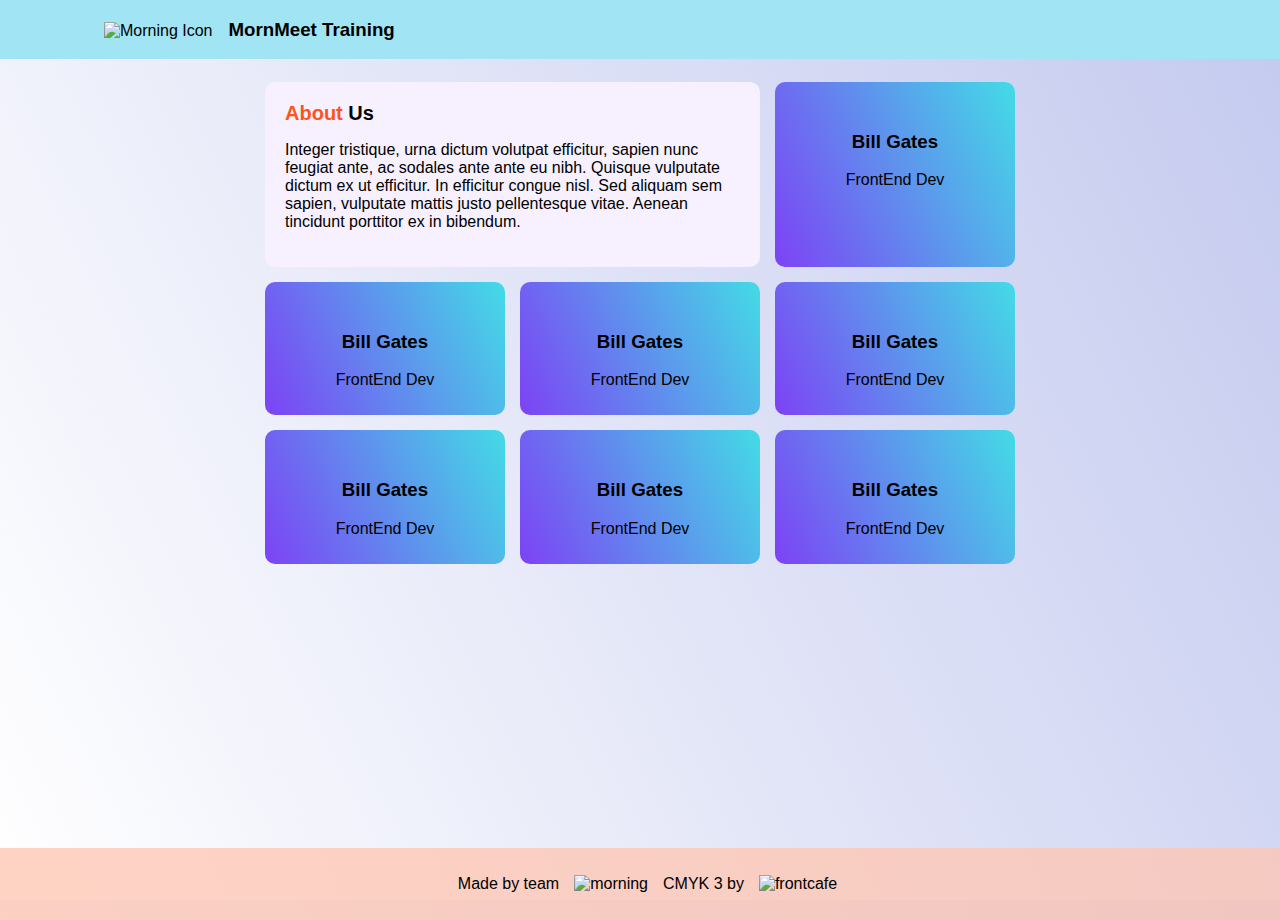
==== about.html @ 5a31a286 "modifying styles" ====
<!DOCTYPE html>
<html lang="en">
  <head>
    <meta charset="UTF-8" />
    <meta http-equiv="X-UA-Compatible" content="IE=edge" />
    <meta name="viewport" content="width=device-width, initial-scale=1.0" />
    <title>Document</title>
    <script
      src="https://kit.fontawesome.com/03cb453b70.js"
      crossorigin="anonymous"
    ></script>
    <link rel="stylesheet" href="./styles/normalize.css" />
    <link rel="stylesheet" href="./styles/global.css" />
    <link rel="stylesheet" href="./styles/about.css" />
  </head>

  <body>
    <header class="header">
      <nav class="nav">
        <div class="nav__title">
          <img src="./img/morning-icon.png" alt="Morning Icon" />
          <h3><a href="index.html">MornMeet Training</a></h3>
        </div>

        <div class="nav__hamburguer">
          <button class="hamburguer">
            <span class="hamburuger__topLine"></span>
            <span class="hamburuger__middleLine"></span>
            <span class="hamburguer__bottomLine"></span>
          </button>
        </div>
      </nav>
    </header>

    <main class="container">
      <div class="grid">
        <section class="AboutUs">
          <h1><span>About</span> Us</h1>
          <p>
            Integer tristique, urna dictum volutpat efficitur, sapien nunc feugiat
            ante, ac sodales ante ante eu nibh. Quisque vulputate dictum ex ut
            efficitur. In efficitur congue nisl. Sed aliquam sem sapien, vulputate
            mattis justo pellentesque vitae. Aenean tincidunt porttitor ex in
            bibendum.
          </p>
        </section>
  
        <div class="cards">
          <div class="cards__content">
            <h3>Bill Gates</h3>
            <p>FrontEnd Dev</p>
          </div>
  
          <div class="cards__icons">
            <a href="#"><i class="fab fa-github-square"></i></a>
            <a href="#"><i class="fab fa-twitter-square"></i></a>
            <a href="#"><i class="fab fa-linkedin"></i></a>
          </div>
        </div>
  
        <div class="cards">
          <div class="cards__content">
            <h3>Bill Gates</h3>
            <p>FrontEnd Dev</p>
          </div>
  
          <div class="cards__icons">
            <a href="#"><i class="fab fa-github-square"></i></a>
            <a href="#"><i class="fab fa-twitter-square"></i></a>
            <a href="#"><i class="fab fa-linkedin"></i></a>
          </div>
        </div>
  
        <div class="cards">
          <div class="cards__content">
            <h3>Bill Gates</h3>
            <p>FrontEnd Dev</p>
          </div>
  
          <div class="cards__icons">
            <a href="#"><i class="fab fa-github-square"></i></a>
            <a href="#"><i class="fab fa-twitter-square"></i></a>
            <a href="#"><i class="fab fa-linkedin"></i></a>
          </div>
        </div>
  
        <div class="cards">
          <div class="cards__content">
            <h3>Bill Gates</h3>
            <p>FrontEnd Dev</p>
          </div>
  
          <div class="cards__icons">
            <a href="#"><i class="fab fa-github-square"></i></a>
            <a href="#"><i class="fab fa-twitter-square"></i></a>
            <a href="#"><i class="fab fa-linkedin"></i></a>
          </div>
        </div>
  
        <div class="cards">
          <div class="cards__content">
            <h3>Bill Gates</h3>
            <p>FrontEnd Dev</p>
          </div>
  
          <div class="cards__icons">
            <a href="#"><i class="fab fa-github-square"></i></a>
            <a href="#"><i class="fab fa-twitter-square"></i></a>
            <a href="#"><i class="fab fa-linkedin"></i></a>
          </div>
        </div>
  
        <div class="cards">
          <div class="cards__content">
            <h3>Bill Gates</h3>
            <p>FrontEnd Dev</p>
          </div>
  
          <div class="cards__icons">
            <a href="#"><i class="fab fa-github-square"></i></a>
            <a href="#"><i class="fab fa-twitter-square"></i></a>
            <a href="#"><i class="fab fa-linkedin"></i></a>
          </div>
        </div>
  
        <div class="cards">
          <div class="cards__content">
            <h3>Bill Gates</h3>
            <p>FrontEnd Dev</p>
          </div>
  
          <div class="cards__icons">
            <a href="#"><i class="fab fa-github-square"></i></a>
            <a href="#"><i class="fab fa-twitter-square"></i></a>
            <a href="#"><i class="fab fa-linkedin"></i></a>
          </div>
        </div>
      </div>
      
    </main>

    <footer class="footer footer__items">
      <span class="footer__text">Made by team</span>
      <a href=""
        ><img
          src="./img/morning-icon.png"
          alt="morning"
          srcset=""
          class="footer__image"
      /></a>
      <span class="footer__text">CMYK 3 by</span>
      <a href="https://frontend.cafe/" target="_blank"
        ><img
          src="./img/frontendcafe-icon.png"
          alt="frontcafe"
          srcset=""
          class="footer__image"
      /></a>
    </footer>
  </body>
</html>
---- styles/global.css ----
html {
  font-size: 62.5%;
}

body {
  font-size: 16px;
  margin: 0;
  height: 100vh;
  font-family: Verdana, Geneva, Tahoma, sans-serif;
}

main {
  min-height: calc(100vh - 16%);
}

h1, h2 {
  font-size: 2rem;
}

.header {
  height: 8%;
}
.header a {
  text-decoration: none;
  color: inherit;
}

.nav {
  background-color: #a1e5f4;
  display: flex;
  flex-direction: row;
  align-items: center;
  justify-content: space-between;
}
.nav__title {
  display: flex;
  align-items: baseline;
}
.nav__about-us {
  display: none;
}
.nav__title img {
  margin: 0 0.5em;
}

.hamburguer {
  background: transparent;
  cursor: pointer;
  border: 0;
  padding: 0;
  width: 60px;
  height: 60px;
}
.hamburguer span {
  border-radius: 5px;
  background: #fff;
  display: block;
  width: 60%;
  margin: 5px auto;
  height: 2px;
}

@media screen and (min-width: 48rem) {
  .nav {
    padding: 0 6em;
  }
  .nav__about-us {
    display: block;
  }
  .nav__hamburguer {
    display: none;
  }
  .nav__title img {
    margin-right: 1em;
  }
}
.footer a {
  text-decoration: none;
  color: inherit;
}
.footer__items {
  background-color: rgba(255, 196, 176, 0.753);
  display: flex;
  flex-direction: row;
  justify-content: center;
  align-items: center;
  height: 8%;
}
.footer__text {
  padding: 0 15px;
}

/*# sourceMappingURL=global.css.map */
---- styles/about.css ----
body {
  background: linear-gradient(243.03deg, #C4CAEF 0.41%, rgba(237, 192, 191, 0) 100%);
}

h1 {
  margin: 0 0;
}

.container {
  max-width: 95%;
  margin: 0 auto;
  padding: 1rem;
}

@media (min-width: 768px) {
  .container {
    max-width: 75rem;
  }
}
.grid {
  display: grid;
  gap: 1.5rem;
}

.AboutUs {
  background-color: #F6F0FF;
  border-radius: 1rem;
  padding: 2rem;
}
.AboutUs span {
  color: #FC541D;
}

@media (min-width: 768px) {
  .AboutUs {
    grid-column: 1/3;
  }

  .grid {
    grid-template-columns: repeat(3, 1fr);
  }
}
.cards {
  background: linear-gradient(64.7deg, #7D42F5 0%, #43DBE6 100%);
  border-radius: 1rem;
  display: flex;
  flex-direction: column;
  align-items: center;
  justify-content: space-between;
}
.cards__content {
  text-align: center;
  margin-top: 3rem;
}
.cards__content p {
  margin-top: 1rem;
}
.cards__icons {
  margin-bottom: 1rem;
  font-size: 2.5rem;
}
.cards__icons a {
  color: inherit;
}

/*# sourceMappingURL=about.css.map */
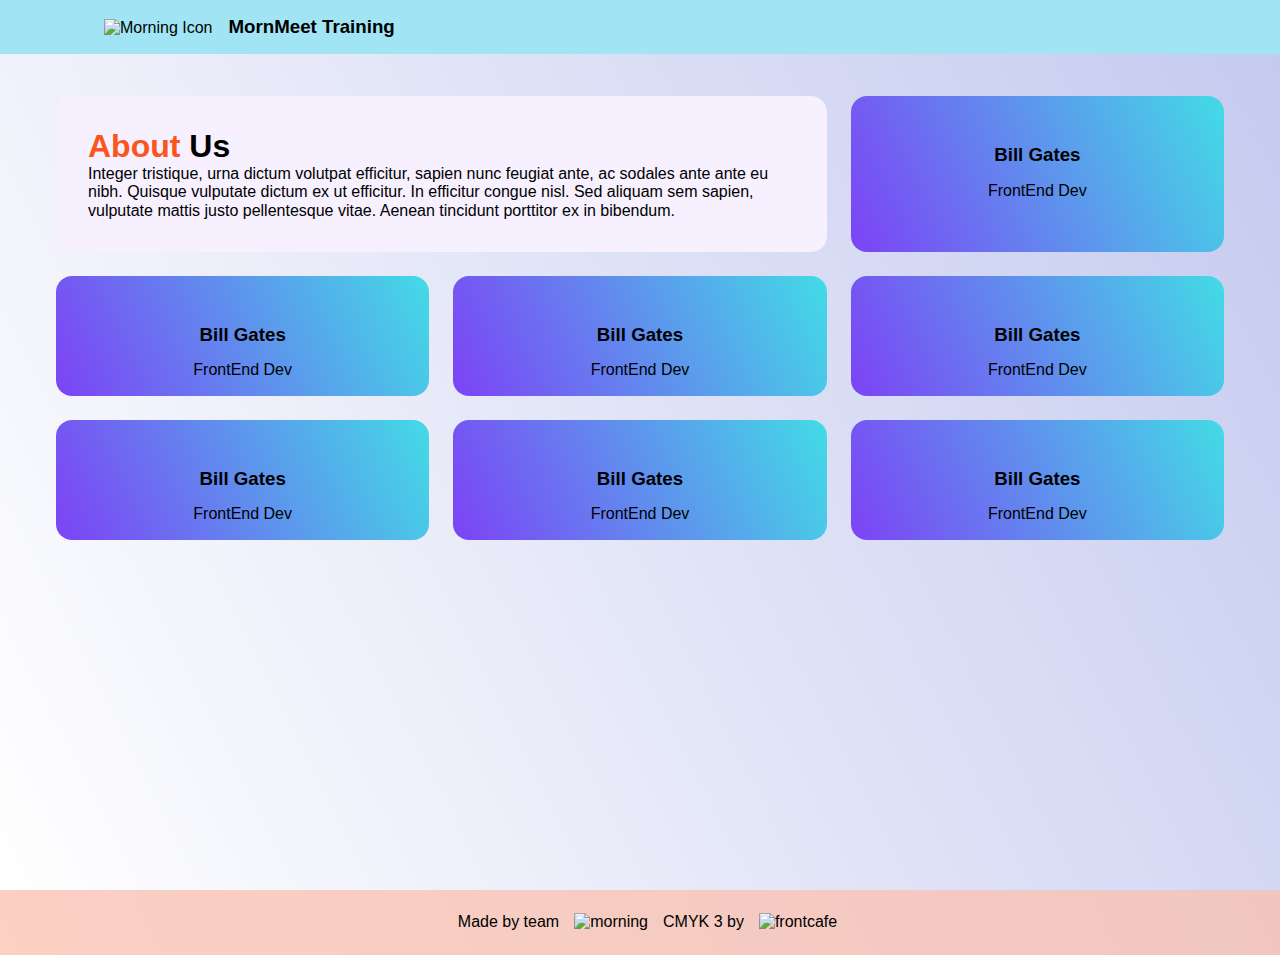
==== commit 51ab6f1f: "Firs commit branch about us minor changes on navbar position fixed" ====
--- a/about.html
+++ b/about.html
@@ -139,23 +139,23 @@
       
     </main>
 
-    <footer class="footer footer__items">
-      <span class="footer__text">Made by team</span>
-      <a href=""
-        ><img
-          src="./img/morning-icon.png"
-          alt="morning"
-          srcset=""
-          class="footer__image"
-      /></a>
-      <span class="footer__text">CMYK 3 by</span>
-      <a href="https://frontend.cafe/" target="_blank"
-        ><img
-          src="./img/frontendcafe-icon.png"
-          alt="frontcafe"
-          srcset=""
-          class="footer__image"
-      /></a>
-    </footer>
+        <footer class="footer footer__items">
+          <span class="footer__text">Made by team</span>
+          <a href=""
+            ><img
+              src="./img/morning-icon.png"
+              alt="morning"
+              srcset=""
+              class="footer__image"
+          /></a>
+          <span class="footer__text">CMYK 3 by</span>
+          <a href="https://frontend.cafe/" target="_blank"
+            ><img
+              src="./img/frontendcafe-icon.png"
+              alt="frontcafe"
+              srcset=""
+              class="footer__image"
+          /></a>
+      </footer
   </body>
 </html>
--- a/styles/global.css
+++ b/styles/global.css
@@ -1,24 +1,19 @@
-html {
-  font-size: 62.5%;
+* {
+  margin: 0;
+  padding: 0;
+  box-sizing: border-box;
 }
 
 body {
-  font-size: 16px;
-  margin: 0;
-  height: 100vh;
+  height: 90vh;
   font-family: Verdana, Geneva, Tahoma, sans-serif;
 }
 
-main {
-  min-height: calc(100vh - 16%);
-}
-
-h1, h2 {
-  font-size: 2rem;
-}
-
 .header {
+  width: 100%;
   height: 8%;
+  position: fixed;
+  top: 0;
 }
 .header a {
   text-decoration: none;
@@ -36,7 +31,7 @@
   display: flex;
   align-items: baseline;
 }
-.nav__about-us {
+.nav__aboutUs {
   display: none;
 }
 .nav__title img {
@@ -60,20 +55,10 @@
   height: 2px;
 }
 
-@media screen and (min-width: 48rem) {
-  .nav {
-    padding: 0 6em;
-  }
-  .nav__about-us {
-    display: block;
-  }
-  .nav__hamburguer {
-    display: none;
-  }
-  .nav__title img {
-    margin-right: 1em;
-  }
+main {
+  min-height: 100%;
 }
+
 .footer a {
   text-decoration: none;
   color: inherit;
@@ -90,4 +75,19 @@
   padding: 0 15px;
 }
 
+@media screen and (min-width: 48rem) {
+  .nav {
+    padding: 1em 6em;
+  }
+  .nav__aboutUs {
+    display: block;
+  }
+  .nav__hamburguer {
+    display: none;
+  }
+  .nav__title img {
+    margin-right: 1em;
+  }
+}
+
 /*# sourceMappingURL=global.css.map */
--- a/styles/about.css
+++ b/styles/about.css
@@ -9,6 +9,7 @@
 .container {
   max-width: 95%;
   margin: 0 auto;
+  margin-top: 5rem;
   padding: 1rem;
 }
 
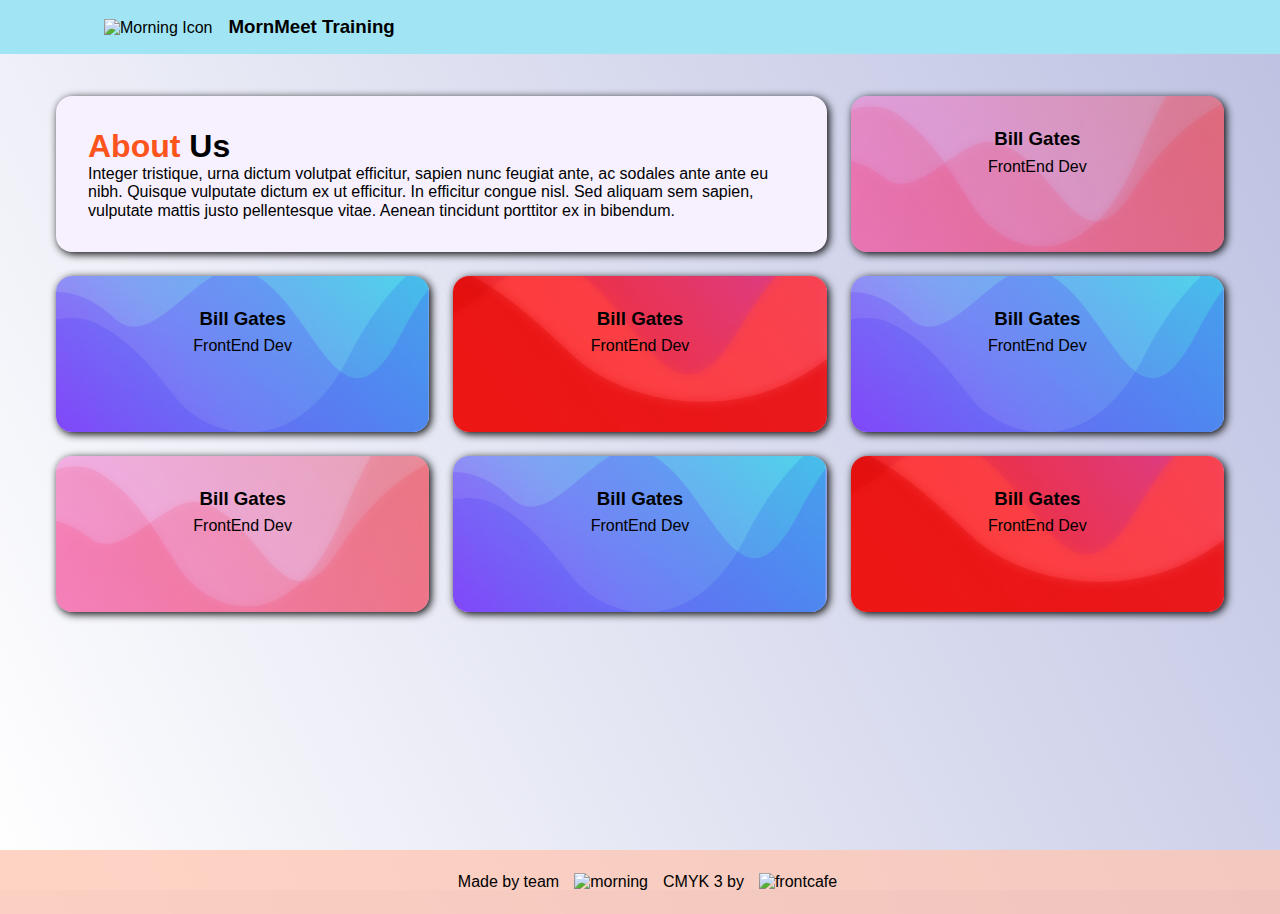
==== commit 94c6217d: ""Changes in BG cards - animation & transitions on icons & shadow boxes - the mian container was redu" ====
--- a/about.html
+++ b/about.html
@@ -45,7 +45,7 @@
           </p>
         </section>
   
-        <div class="cards">
+        <div class="cards" style="background-image: url(../img/card-about-pink-glass.png); background-position: center;">
           <div class="cards__content">
             <h3>Bill Gates</h3>
             <p>FrontEnd Dev</p>
@@ -58,7 +58,7 @@
           </div>
         </div>
   
-        <div class="cards">
+        <div class="cards" style="background-image: url(../img/card-about-blue-glass.png); background-position: center;">
           <div class="cards__content">
             <h3>Bill Gates</h3>
             <p>FrontEnd Dev</p>
@@ -71,7 +71,7 @@
           </div>
         </div>
   
-        <div class="cards">
+        <div class="cards" style="background-image: url(../img/card-about-red-glass.png); background-position: center;">
           <div class="cards__content">
             <h3>Bill Gates</h3>
             <p>FrontEnd Dev</p>
@@ -84,7 +84,7 @@
           </div>
         </div>
   
-        <div class="cards">
+        <div class="cards" style="background-image: url(../img/card-about-blue-glass.png); background-position: center;">
           <div class="cards__content">
             <h3>Bill Gates</h3>
             <p>FrontEnd Dev</p>
@@ -97,7 +97,7 @@
           </div>
         </div>
   
-        <div class="cards">
+        <div class="cards" style="background-image: url(../img/card-about-pink-glass.png); background-position: center;">
           <div class="cards__content">
             <h3>Bill Gates</h3>
             <p>FrontEnd Dev</p>
@@ -109,8 +109,8 @@
             <a href="#"><i class="fab fa-linkedin"></i></a>
           </div>
         </div>
-  
-        <div class="cards">
+
+        <div class="cards" style="background-image: url(../img/card-about-blue-glass.png); background-position: center;">
           <div class="cards__content">
             <h3>Bill Gates</h3>
             <p>FrontEnd Dev</p>
@@ -122,20 +122,21 @@
             <a href="#"><i class="fab fa-linkedin"></i></a>
           </div>
         </div>
-  
-        <div class="cards">
+
+        <div class="cards" style="background-image: url(../img/card-about-red-glass.png); background-position: center;">
           <div class="cards__content">
             <h3>Bill Gates</h3>
             <p>FrontEnd Dev</p>
           </div>
   
           <div class="cards__icons">
-            <a href="#"><i class="fab fa-github-square"></i></a>
-            <a href="#"><i class="fab fa-twitter-square"></i></a>
-            <a href="#"><i class="fab fa-linkedin"></i></a>
+            <a href="https://www.github.com/cardosoe" target="_blank"><i class="fab fa-github-square"></i></a>
+            <a href="https://twitter.com/eze_cardoso" target="_blank"><i class="fab fa-twitter-square"></i></a>
+            <a href="https://www.linkedin.com/in/ezequielcardoso" target="_blank"><i class="fab fa-linkedin"></i></a>
           </div>
         </div>
       </div>
+      
       
     </main>
 
--- a/styles/about.css
+++ b/styles/about.css
@@ -1,5 +1,5 @@
 body {
-  background: linear-gradient(243.03deg, #C4CAEF 0.41%, rgba(237, 192, 191, 0) 100%);
+  background: linear-gradient(243.03deg, #bdc2e2 0.41%, rgba(237, 192, 191, 0) 100%);
 }
 
 h1 {
@@ -27,6 +27,7 @@
   background-color: #F6F0FF;
   border-radius: 1rem;
   padding: 2rem;
+  box-shadow: 2px 2px 8px;
 }
 .AboutUs span {
   color: #FC541D;
@@ -39,26 +40,39 @@
 
   .grid {
     grid-template-columns: repeat(3, 1fr);
+    grid-template-rows: repeat(3, 1fr);
   }
 }
+main {
+  min-height: 95%;
+}
+
 .cards {
-  background: linear-gradient(64.7deg, #7D42F5 0%, #43DBE6 100%);
   border-radius: 1rem;
   display: flex;
   flex-direction: column;
   align-items: center;
   justify-content: space-between;
+  box-shadow: 2px 2px 8px;
 }
 .cards__content {
   text-align: center;
-  margin-top: 3rem;
+  margin-top: 2rem;
 }
 .cards__content p {
-  margin-top: 1rem;
+  margin-top: 0.5rem;
 }
 .cards__icons {
   margin-bottom: 1rem;
   font-size: 2.5rem;
+}
+.cards__icons :hover {
+  transform: scale(1.5);
+  -ms-transform: scale(0.8);
+  -webkit-transition: all 500ms ease-in-out;
+  -moz-transition: all 500ms ease-in-out;
+  -ms-transition: all 500ms ease-in-out;
+  -o-transition: all 500ms ease-in-out;
 }
 .cards__icons a {
   color: inherit;
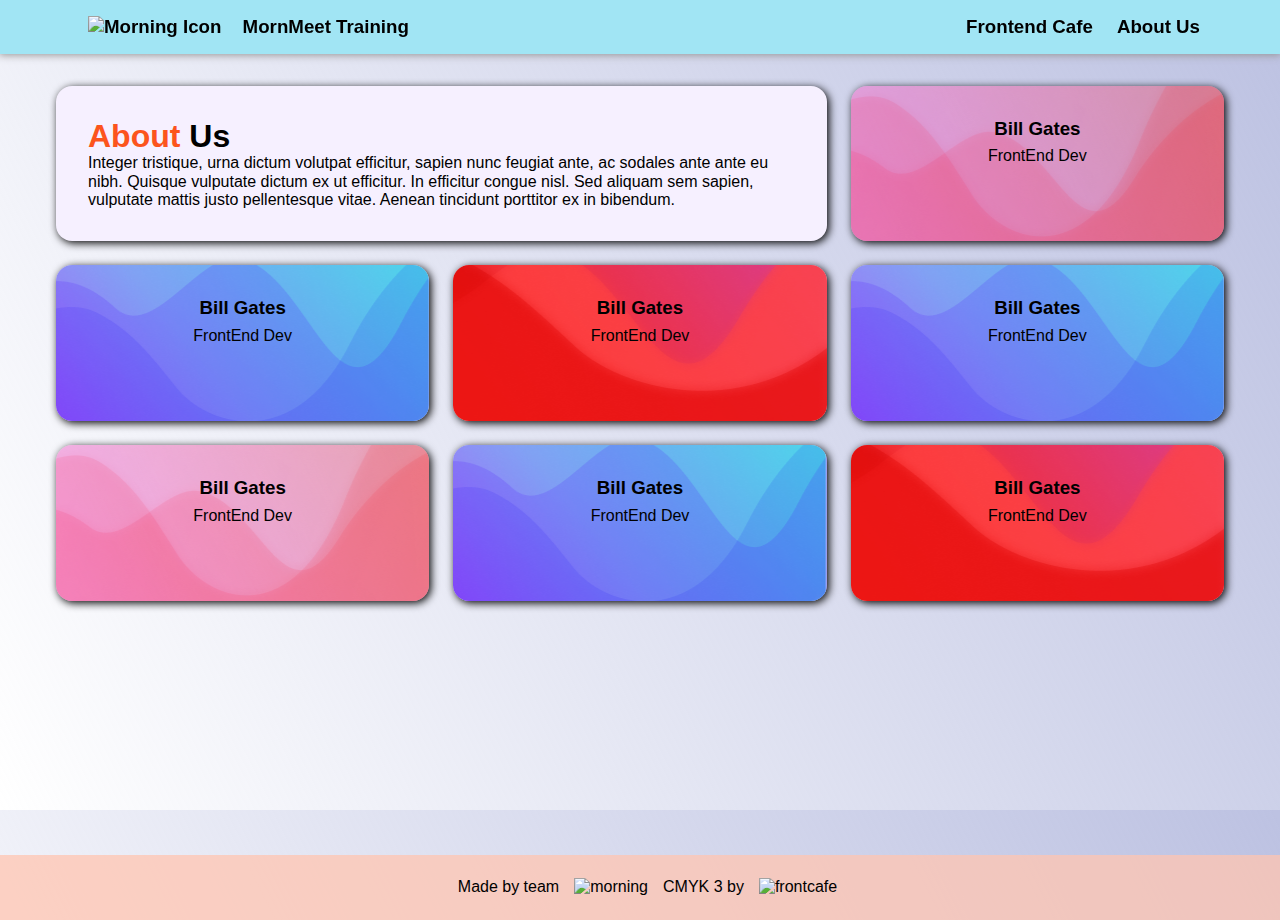
==== commit 114e526e: "fixed header, container margin changes" ====
--- a/about.html
+++ b/about.html
@@ -1,162 +1,150 @@
 <!DOCTYPE html>
 <html lang="en">
-  <head>
-    <meta charset="UTF-8" />
-    <meta http-equiv="X-UA-Compatible" content="IE=edge" />
-    <meta name="viewport" content="width=device-width, initial-scale=1.0" />
-    <title>Document</title>
-    <script
-      src="https://kit.fontawesome.com/03cb453b70.js"
-      crossorigin="anonymous"
-    ></script>
-    <link rel="stylesheet" href="./styles/normalize.css" />
-    <link rel="stylesheet" href="./styles/global.css" />
-    <link rel="stylesheet" href="./styles/about.css" />
-  </head>
 
-  <body>
-    <header class="header">
-      <nav class="nav">
-        <div class="nav__title">
-          <img src="./img/morning-icon.png" alt="Morning Icon" />
-          <h3><a href="index.html">MornMeet Training</a></h3>
+<head>
+  <meta charset="UTF-8" />
+  <meta http-equiv="X-UA-Compatible" content="IE=edge" />
+  <meta name="viewport" content="width=device-width, initial-scale=1.0" />
+  <title>Document</title>
+  <script src="https://kit.fontawesome.com/03cb453b70.js" crossorigin="anonymous"></script>
+  <link rel="stylesheet" href="./styles/normalize.css" />
+  <link rel="stylesheet" href="./styles/global.css" />
+  <link rel="stylesheet" href="./styles/about.css" />
+</head>
+
+<body>
+  <header class="header">
+    <nav class="nav">
+      <div class="nav__title">
+        <h3 class="nav__title--effect">
+          <a href="index.html"><img src="./img/morning-icon.png" alt="Morning Icon" /> MornMeet
+            Training</a>
+        </h3>
+
+        <div class="nav__mobileMenu">
+          <img src="./img/barras.svg" alt="icon menu responsive" />
+        </div>
+      </div>
+
+      <div class="nav__link">
+        <h3><a href="https://frontend.cafe/">Frontend Cafe</a></h3>
+        <h3><a href="about.html">About Us</a></h3>
+      </div>
+    </nav>
+  </header>
+
+  <main class="container">
+    <div class="grid">
+      <section class="AboutUs">
+        <h1><span>About</span> Us</h1>
+        <p>
+          Integer tristique, urna dictum volutpat efficitur, sapien nunc feugiat
+          ante, ac sodales ante ante eu nibh. Quisque vulputate dictum ex ut
+          efficitur. In efficitur congue nisl. Sed aliquam sem sapien, vulputate
+          mattis justo pellentesque vitae. Aenean tincidunt porttitor ex in
+          bibendum.
+        </p>
+      </section>
+
+      <div class="cards" style="background-image: url(../img/card-about-pink-glass.png); background-position: center;">
+        <div class="cards__content">
+          <h3>Bill Gates</h3>
+          <p>FrontEnd Dev</p>
         </div>
 
-        <div class="nav__hamburguer">
-          <button class="hamburguer">
-            <span class="hamburuger__topLine"></span>
-            <span class="hamburuger__middleLine"></span>
-            <span class="hamburguer__bottomLine"></span>
-          </button>
+        <div class="cards__icons">
+          <a href="#"><i class="fab fa-github-square"></i></a>
+          <a href="#"><i class="fab fa-twitter-square"></i></a>
+          <a href="#"><i class="fab fa-linkedin"></i></a>
         </div>
-      </nav>
-    </header>
+      </div>
 
-    <main class="container">
-      <div class="grid">
-        <section class="AboutUs">
-          <h1><span>About</span> Us</h1>
-          <p>
-            Integer tristique, urna dictum volutpat efficitur, sapien nunc feugiat
-            ante, ac sodales ante ante eu nibh. Quisque vulputate dictum ex ut
-            efficitur. In efficitur congue nisl. Sed aliquam sem sapien, vulputate
-            mattis justo pellentesque vitae. Aenean tincidunt porttitor ex in
-            bibendum.
-          </p>
-        </section>
-  
-        <div class="cards" style="background-image: url(../img/card-about-pink-glass.png); background-position: center;">
-          <div class="cards__content">
-            <h3>Bill Gates</h3>
-            <p>FrontEnd Dev</p>
-          </div>
-  
-          <div class="cards__icons">
-            <a href="#"><i class="fab fa-github-square"></i></a>
-            <a href="#"><i class="fab fa-twitter-square"></i></a>
-            <a href="#"><i class="fab fa-linkedin"></i></a>
-          </div>
-        </div>
-  
-        <div class="cards" style="background-image: url(../img/card-about-blue-glass.png); background-position: center;">
-          <div class="cards__content">
-            <h3>Bill Gates</h3>
-            <p>FrontEnd Dev</p>
-          </div>
-  
-          <div class="cards__icons">
-            <a href="#"><i class="fab fa-github-square"></i></a>
-            <a href="#"><i class="fab fa-twitter-square"></i></a>
-            <a href="#"><i class="fab fa-linkedin"></i></a>
-          </div>
-        </div>
-  
-        <div class="cards" style="background-image: url(../img/card-about-red-glass.png); background-position: center;">
-          <div class="cards__content">
-            <h3>Bill Gates</h3>
-            <p>FrontEnd Dev</p>
-          </div>
-  
-          <div class="cards__icons">
-            <a href="#"><i class="fab fa-github-square"></i></a>
-            <a href="#"><i class="fab fa-twitter-square"></i></a>
-            <a href="#"><i class="fab fa-linkedin"></i></a>
-          </div>
-        </div>
-  
-        <div class="cards" style="background-image: url(../img/card-about-blue-glass.png); background-position: center;">
-          <div class="cards__content">
-            <h3>Bill Gates</h3>
-            <p>FrontEnd Dev</p>
-          </div>
-  
-          <div class="cards__icons">
-            <a href="#"><i class="fab fa-github-square"></i></a>
-            <a href="#"><i class="fab fa-twitter-square"></i></a>
-            <a href="#"><i class="fab fa-linkedin"></i></a>
-          </div>
-        </div>
-  
-        <div class="cards" style="background-image: url(../img/card-about-pink-glass.png); background-position: center;">
-          <div class="cards__content">
-            <h3>Bill Gates</h3>
-            <p>FrontEnd Dev</p>
-          </div>
-  
-          <div class="cards__icons">
-            <a href="#"><i class="fab fa-github-square"></i></a>
-            <a href="#"><i class="fab fa-twitter-square"></i></a>
-            <a href="#"><i class="fab fa-linkedin"></i></a>
-          </div>
+      <div class="cards" style="background-image: url(../img/card-about-blue-glass.png); background-position: center;">
+        <div class="cards__content">
+          <h3>Bill Gates</h3>
+          <p>FrontEnd Dev</p>
         </div>
 
-        <div class="cards" style="background-image: url(../img/card-about-blue-glass.png); background-position: center;">
-          <div class="cards__content">
-            <h3>Bill Gates</h3>
-            <p>FrontEnd Dev</p>
-          </div>
-  
-          <div class="cards__icons">
-            <a href="#"><i class="fab fa-github-square"></i></a>
-            <a href="#"><i class="fab fa-twitter-square"></i></a>
-            <a href="#"><i class="fab fa-linkedin"></i></a>
-          </div>
+        <div class="cards__icons">
+          <a href="#"><i class="fab fa-github-square"></i></a>
+          <a href="#"><i class="fab fa-twitter-square"></i></a>
+          <a href="#"><i class="fab fa-linkedin"></i></a>
+        </div>
+      </div>
+
+      <div class="cards" style="background-image: url(../img/card-about-red-glass.png); background-position: center;">
+        <div class="cards__content">
+          <h3>Bill Gates</h3>
+          <p>FrontEnd Dev</p>
         </div>
 
-        <div class="cards" style="background-image: url(../img/card-about-red-glass.png); background-position: center;">
-          <div class="cards__content">
-            <h3>Bill Gates</h3>
-            <p>FrontEnd Dev</p>
-          </div>
-  
-          <div class="cards__icons">
-            <a href="https://www.github.com/cardosoe" target="_blank"><i class="fab fa-github-square"></i></a>
-            <a href="https://twitter.com/eze_cardoso" target="_blank"><i class="fab fa-twitter-square"></i></a>
-            <a href="https://www.linkedin.com/in/ezequielcardoso" target="_blank"><i class="fab fa-linkedin"></i></a>
-          </div>
+        <div class="cards__icons">
+          <a href="#"><i class="fab fa-github-square"></i></a>
+          <a href="#"><i class="fab fa-twitter-square"></i></a>
+          <a href="#"><i class="fab fa-linkedin"></i></a>
         </div>
       </div>
-      
-      
-    </main>
 
-        <footer class="footer footer__items">
-          <span class="footer__text">Made by team</span>
-          <a href=""
-            ><img
-              src="./img/morning-icon.png"
-              alt="morning"
-              srcset=""
-              class="footer__image"
-          /></a>
-          <span class="footer__text">CMYK 3 by</span>
-          <a href="https://frontend.cafe/" target="_blank"
-            ><img
-              src="./img/frontendcafe-icon.png"
-              alt="frontcafe"
-              srcset=""
-              class="footer__image"
-          /></a>
-      </footer
-  </body>
-</html>
+      <div class="cards" style="background-image: url(../img/card-about-blue-glass.png); background-position: center;">
+        <div class="cards__content">
+          <h3>Bill Gates</h3>
+          <p>FrontEnd Dev</p>
+        </div>
+
+        <div class="cards__icons">
+          <a href="#"><i class="fab fa-github-square"></i></a>
+          <a href="#"><i class="fab fa-twitter-square"></i></a>
+          <a href="#"><i class="fab fa-linkedin"></i></a>
+        </div>
+      </div>
+
+      <div class="cards" style="background-image: url(../img/card-about-pink-glass.png); background-position: center;">
+        <div class="cards__content">
+          <h3>Bill Gates</h3>
+          <p>FrontEnd Dev</p>
+        </div>
+
+        <div class="cards__icons">
+          <a href="#"><i class="fab fa-github-square"></i></a>
+          <a href="#"><i class="fab fa-twitter-square"></i></a>
+          <a href="#"><i class="fab fa-linkedin"></i></a>
+        </div>
+      </div>
+
+      <div class="cards" style="background-image: url(../img/card-about-blue-glass.png); background-position: center;">
+        <div class="cards__content">
+          <h3>Bill Gates</h3>
+          <p>FrontEnd Dev</p>
+        </div>
+
+        <div class="cards__icons">
+          <a href="#"><i class="fab fa-github-square"></i></a>
+          <a href="#"><i class="fab fa-twitter-square"></i></a>
+          <a href="#"><i class="fab fa-linkedin"></i></a>
+        </div>
+      </div>
+
+      <div class="cards" style="background-image: url(../img/card-about-red-glass.png); background-position: center;">
+        <div class="cards__content">
+          <h3>Bill Gates</h3>
+          <p>FrontEnd Dev</p>
+        </div>
+
+        <div class="cards__icons">
+          <a href="https://www.github.com/cardosoe" target="_blank"><i class="fab fa-github-square"></i></a>
+          <a href="https://twitter.com/eze_cardoso" target="_blank"><i class="fab fa-twitter-square"></i></a>
+          <a href="https://www.linkedin.com/in/ezequielcardoso" target="_blank"><i class="fab fa-linkedin"></i></a>
+        </div>
+      </div>
+    </div>
+
+
+  </main>
+
+  <footer class="footer footer__items">
+    <span class="footer__text">Made by team</span>
+    <a href=""><img src="./img/morning-icon.png" alt="morning" srcset="" class="footer__image" /></a>
+    <span class="footer__text">CMYK 3 by</span>
+    <a href="https://frontend.cafe/" target="_blank"><img src="./img/frontendcafe-icon.png" alt="frontcafe" srcset=""
+        class="footer__image" /></a>
+  </footer </body> </html>--- a/styles/global.css
+++ b/styles/global.css
@@ -10,9 +10,11 @@
 }
 
 .header {
+  background-color: #a1e5f4;
   width: 100%;
-  height: 8%;
-  position: fixed;
+  -webkit-box-shadow: 0px 0px 8px 1px #949494;
+  box-shadow: 0px 0px 8px 1px #949494;
+  position: sticky;
   top: 0;
 }
 .header a {
@@ -21,40 +23,97 @@
 }
 
 .nav {
-  background-color: #a1e5f4;
-  display: flex;
-  flex-direction: row;
-  align-items: center;
-  justify-content: space-between;
+  text-align: center;
+  padding: 0.5rem;
 }
 .nav__title {
   display: flex;
-  align-items: baseline;
+  justify-content: space-between;
+  align-items: center;
 }
-.nav__aboutUs {
+.nav__title--effect {
+  transition: all 0.5s;
+  animation: effect 2s linear;
+}
+.nav__title--effect:hover {
+  transform: scale(1.2, 1.2);
+}
+.nav__mobileMenu {
+  display: block;
+}
+.nav__mobileMenu img {
+  width: 2rem;
+}
+.nav__title img {
+  margin: 0 0.5rem;
+}
+.nav__link {
   display: none;
 }
-.nav__title img {
-  margin: 0 0.5em;
+.nav__link h3 a {
+  transition: all 0.5s;
+}
+.nav__link h3 a:hover {
+  display: block;
+  color: #fc541d;
+  transform: scale(1.2, 1.2);
 }
 
-.hamburguer {
-  background: transparent;
-  cursor: pointer;
-  border: 0;
-  padding: 0;
-  width: 60px;
-  height: 60px;
+@keyframes effect {
+  0% {
+    transform: translateX(-100%);
+  }
+  50% {
+    transform: translateX(15%);
+  }
 }
-.hamburguer span {
-  border-radius: 5px;
-  background: #fff;
+.show {
   display: block;
-  width: 60%;
-  margin: 5px auto;
-  height: 2px;
+}
+.show h3 {
+  padding: 0.5rem 0;
 }
 
+@media (min-width: 768px) {
+  .nav {
+    display: flex;
+    padding: 1rem 5rem;
+    justify-content: space-between;
+    align-items: center;
+  }
+  .nav__title img {
+    margin-right: 1rem;
+  }
+  .nav__mobileMenu {
+    display: none;
+  }
+  .nav__link {
+    display: flex;
+    column-gap: 1.5rem;
+  }
+
+  .show h3 {
+    padding: 0;
+  }
+
+  @keyframes effect {
+    0% {
+      transform: translateX(-75%);
+    }
+    25% {
+      transform: translateX(-25%);
+    }
+    50% {
+      transform: translateX(30%);
+    }
+    75% {
+      transform: translateX(15%);
+    }
+    100% {
+      transform: translateX(0%);
+    }
+  }
+}
 main {
   min-height: 100%;
 }
@@ -75,19 +134,4 @@
   padding: 0 15px;
 }
 
-@media screen and (min-width: 48rem) {
-  .nav {
-    padding: 1em 6em;
-  }
-  .nav__aboutUs {
-    display: block;
-  }
-  .nav__hamburguer {
-    display: none;
-  }
-  .nav__title img {
-    margin-right: 1em;
-  }
-}
-
 /*# sourceMappingURL=global.css.map */
--- a/styles/about.css
+++ b/styles/about.css
@@ -8,8 +8,7 @@
 
 .container {
   max-width: 95%;
-  margin: 0 auto;
-  margin-top: 5rem;
+  margin: 1rem auto;
   padding: 1rem;
 }
 
@@ -24,13 +23,13 @@
 }
 
 .AboutUs {
-  background-color: #F6F0FF;
+  background-color: #f6f0ff;
   border-radius: 1rem;
   padding: 2rem;
   box-shadow: 2px 2px 8px;
 }
 .AboutUs span {
-  color: #FC541D;
+  color: #fc541d;
 }
 
 @media (min-width: 768px) {
@@ -40,7 +39,7 @@
 
   .grid {
     grid-template-columns: repeat(3, 1fr);
-    grid-template-rows: repeat(3, 1fr);
+    grid-template-rows: repeat(3, 1.5fr);
   }
 }
 main {
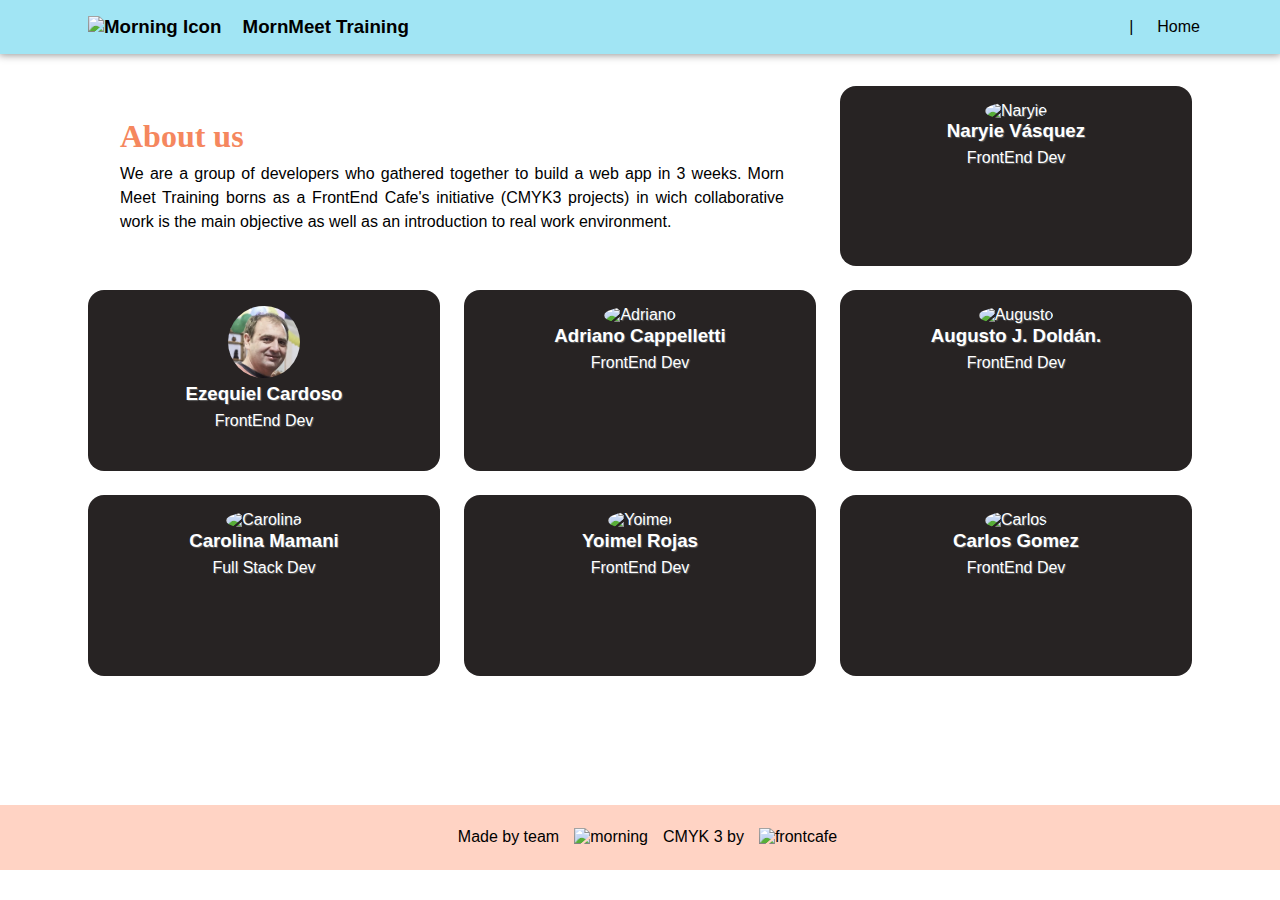
==== commit 9b748ac4: "adding photos and change of cards color" ====
--- a/about.html
+++ b/about.html
@@ -5,8 +5,10 @@
   <meta charset="UTF-8" />
   <meta http-equiv="X-UA-Compatible" content="IE=edge" />
   <meta name="viewport" content="width=device-width, initial-scale=1.0" />
-  <title>Document</title>
-  <script src="https://kit.fontawesome.com/03cb453b70.js" crossorigin="anonymous"></script>
+  <meta name="description" content="Training sports website" />
+  <title>MornMeet</title>
+  <script src="https://kit.fontawesome.com/03cb453b70.js" crossorigin="anonymous" defer></script>
+  <link rel="icon" type="image/ico" href="/img/morning.ico" />
   <link rel="stylesheet" href="./styles/normalize.css" />
   <link rel="stylesheet" href="./styles/global.css" />
   <link rel="stylesheet" href="./styles/about.css" />
@@ -17,18 +19,18 @@
     <nav class="nav">
       <div class="nav__title">
         <h3 class="nav__title--effect">
-          <a href="index.html"><img src="./img/morning-icon.png" alt="Morning Icon" /> MornMeet
-            Training</a>
+          <a href="index.html"><img src="./img/morning-icon.png" alt="Morning Icon" width="40px" height="22px" />
+            MornMeet Training</a>
         </h3>
 
         <div class="nav__mobileMenu">
-          <img src="./img/barras.svg" alt="icon menu responsive" />
+          <i class="fas fa-bars"></i>
         </div>
       </div>
 
       <div class="nav__link">
-        <h3><a href="https://frontend.cafe/">Frontend Cafe</a></h3>
-        <h3><a href="about.html">About Us</a></h3>
+        <p class="divisor">|</p>
+        <a href="/">Home</a>
       </div>
     </nav>
   </header>
@@ -36,115 +38,143 @@
   <main class="container">
     <div class="grid">
       <section class="AboutUs">
-        <h1><span>About</span> Us</h1>
+        <h1><span>About</span> us</h1>
         <p>
-          Integer tristique, urna dictum volutpat efficitur, sapien nunc feugiat
-          ante, ac sodales ante ante eu nibh. Quisque vulputate dictum ex ut
-          efficitur. In efficitur congue nisl. Sed aliquam sem sapien, vulputate
-          mattis justo pellentesque vitae. Aenean tincidunt porttitor ex in
-          bibendum.
+          We are a group of developers who gathered together to build a web
+          app in 3 weeks. Morn Meet Training borns as a FrontEnd Cafe's
+          initiative (CMYK3 projects) in wich collaborative work is the main
+          objective as well as an introduction to real work environment.
         </p>
       </section>
 
-      <div class="cards" style="background-image: url(../img/card-about-pink-glass.png); background-position: center;">
+      <section class="cards">
         <div class="cards__content">
-          <h3>Bill Gates</h3>
+          <img src="https://avatars.githubusercontent.com/u/51009725?v=4" alt="Naryie">
+          <h3>Naryie Vásquez</h3>
           <p>FrontEnd Dev</p>
         </div>
 
         <div class="cards__icons">
-          <a href="#"><i class="fab fa-github-square"></i></a>
-          <a href="#"><i class="fab fa-twitter-square"></i></a>
-          <a href="#"><i class="fab fa-linkedin"></i></a>
+          <a href="https://github.com/narvmtz" target="_blank" rel="noreferrer"><i class="fab fa-github-square"></i></a>
+          <a href="https://twitter.com/narvmtz" target="_blank" rel="noreferrer"><i
+              class="fab fa-twitter-square"></i></a>
+          <a href="https://www.linkedin.com/in/naryie/" target="_blank" rel="noreferrer"><i
+              class="fab fa-linkedin"></i></a>
         </div>
-      </div>
+      </section>
 
-      <div class="cards" style="background-image: url(../img/card-about-blue-glass.png); background-position: center;">
+      <div class="cards">
         <div class="cards__content">
-          <h3>Bill Gates</h3>
+          <img src="./img/ezequiel.webp" alt="Ezequiel">
+          <h3>Ezequiel Cardoso</h3>
           <p>FrontEnd Dev</p>
         </div>
 
         <div class="cards__icons">
-          <a href="#"><i class="fab fa-github-square"></i></a>
-          <a href="#"><i class="fab fa-twitter-square"></i></a>
-          <a href="#"><i class="fab fa-linkedin"></i></a>
+          <a href="https://www.github.com/cardosoe" target="_blank" rel="noreferrer"><i
+              class="fab fa-github-square"></i></a>
+          <a href="https://www.linkedin.com/in/ezequielcardoso" target="_blank" rel="noreferrer"><i
+              class="fab fa-linkedin"></i></a>
         </div>
       </div>
 
-      <div class="cards" style="background-image: url(../img/card-about-red-glass.png); background-position: center;">
+      <div class="cards">
         <div class="cards__content">
-          <h3>Bill Gates</h3>
+          <img
+            src="https://media-exp1.licdn.com/dms/image/C5635AQEAoC4wfR3Rsg/profile-framedphoto-shrink_200_200/0/1614091147446?e=1620392400&v=beta&t=RGc3djnfo0rp9H3aammy1Quc4EG4INEzP230tvVJBl8"
+            alt="Adriano">
+          <h3>Adriano Cappelletti</h3>
           <p>FrontEnd Dev</p>
         </div>
 
         <div class="cards__icons">
-          <a href="#"><i class="fab fa-github-square"></i></a>
-          <a href="#"><i class="fab fa-twitter-square"></i></a>
-          <a href="#"><i class="fab fa-linkedin"></i></a>
+          <a href="https://github.com/AdriCappelletti" target="_blank" rel="noreferrer"><i
+              class="fab fa-github-square"></i></a>
+          <a href="https://twitter.com/adricappelletti" target="_blank" rel="noreferrer"><i
+              class="fab fa-twitter-square"></i></a>
+          <a href="https://www.linkedin.com/in/adrianocappelletti" target="_blank" rel="noreferrer"><i
+              class="fab fa-linkedin"></i></a>
         </div>
       </div>
 
-      <div class="cards" style="background-image: url(../img/card-about-blue-glass.png); background-position: center;">
+      <div class="cards">
         <div class="cards__content">
-          <h3>Bill Gates</h3>
+          <img src="https://avatars.githubusercontent.com/u/81972156?v=4" alt="Augusto">
+          <h3>Augusto J. Doldán.</h3>
           <p>FrontEnd Dev</p>
         </div>
 
         <div class="cards__icons">
-          <a href="#"><i class="fab fa-github-square"></i></a>
-          <a href="#"><i class="fab fa-twitter-square"></i></a>
-          <a href="#"><i class="fab fa-linkedin"></i></a>
+          <a href="https://github.com/augustodoldan" target="_blank" rel="noreferrer"><i
+              class="fab fa-github-square"></i></a>
+          <a href="https://www.linkedin.com/in/augustodoldan" target="_blank" rel="noreferrer"><i
+              class="fab fa-linkedin"></i></a>
         </div>
       </div>
 
-      <div class="cards" style="background-image: url(../img/card-about-pink-glass.png); background-position: center;">
+      <div class="cards">
         <div class="cards__content">
-          <h3>Bill Gates</h3>
+          <img src="https://avatars.githubusercontent.com/u/54341921?v=4" alt="Carolina">
+          <h3>Carolina Mamani</h3>
+          <p>Full Stack Dev</p>
+        </div>
+
+        <div class="cards__icons">
+          <a href="https://github.com/csmamani" target="_blank" rel="noreferrer"><i
+              class="fab fa-github-square"></i></a>
+          <a href="https://twitter.com/seg___fault" target="_blank" rel="noreferrer"><i
+              class="fab fa-twitter-square"></i></a>
+          <a href="https://www.linkedin.com/in/csmamani/" target="_blank" rel="noreferrer"><i
+              class="fab fa-linkedin"></i></a>
+        </div>
+      </div>
+
+      <div class="cards">
+        <div class="cards__content">
+          <img src="https://avatars.githubusercontent.com/u/76136292?v=4" alt="Yoimel">
+          <h3>Yoimel Rojas</h3>
           <p>FrontEnd Dev</p>
         </div>
 
         <div class="cards__icons">
-          <a href="#"><i class="fab fa-github-square"></i></a>
-          <a href="#"><i class="fab fa-twitter-square"></i></a>
-          <a href="#"><i class="fab fa-linkedin"></i></a>
+          <a href="https://github.com/YoimelDev" target="_blank" rel="noreferrer"><i
+              class="fab fa-github-square"></i></a>
+          <a href="https://twitter.com/yoimeldev" target="_blank" rel="noreferrer"><i
+              class="fab fa-twitter-square"></i></a>
+          <a href="https://www.linkedin.com/in/yoimeldev/" target="_blank" rel="noreferrer"><i
+              class="fab fa-linkedin"></i></a>
         </div>
       </div>
 
-      <div class="cards" style="background-image: url(../img/card-about-blue-glass.png); background-position: center;">
+      <div class="cards">
         <div class="cards__content">
-          <h3>Bill Gates</h3>
+          <img src="https://avatars.githubusercontent.com/u/72842040?v=4" alt="Carlos">
+          <h3>Carlos Gomez</h3>
           <p>FrontEnd Dev</p>
         </div>
 
         <div class="cards__icons">
-          <a href="#"><i class="fab fa-github-square"></i></a>
-          <a href="#"><i class="fab fa-twitter-square"></i></a>
-          <a href="#"><i class="fab fa-linkedin"></i></a>
-        </div>
-      </div>
-
-      <div class="cards" style="background-image: url(../img/card-about-red-glass.png); background-position: center;">
-        <div class="cards__content">
-          <h3>Bill Gates</h3>
-          <p>FrontEnd Dev</p>
-        </div>
-
-        <div class="cards__icons">
-          <a href="https://www.github.com/cardosoe" target="_blank"><i class="fab fa-github-square"></i></a>
-          <a href="https://twitter.com/eze_cardoso" target="_blank"><i class="fab fa-twitter-square"></i></a>
-          <a href="https://www.linkedin.com/in/ezequielcardoso" target="_blank"><i class="fab fa-linkedin"></i></a>
+          <a href="https://github.com/carandev" target="_blank" rel="noreferrer"><i
+              class="fab fa-github-square"></i></a>
+          <a href="https://twitter.com/carandev" target="_blank" rel="noreferrer"><i
+              class="fab fa-twitter-square"></i></a>
+          <a href="https://www.linkedin.com/in/carandev/" target="_blank" rel="noreferrer"><i
+              class="fab fa-linkedin"></i></a>
         </div>
       </div>
     </div>
-
-
   </main>
 
   <footer class="footer footer__items">
     <span class="footer__text">Made by team</span>
-    <a href=""><img src="./img/morning-icon.png" alt="morning" srcset="" class="footer__image" /></a>
+    <a href="/"><img src="./img/morning-icon.png" alt="morning" srcset="" class="footer__image" width="40px"
+        height="22px" /></a>
     <span class="footer__text">CMYK 3 by</span>
-    <a href="https://frontend.cafe/" target="_blank"><img src="./img/frontendcafe-icon.png" alt="frontcafe" srcset=""
-        class="footer__image" /></a>
-  </footer </body> </html>+    <a href="https://frontend.cafe/" target="_blank" rel="noopener"><img src="./img/frontendcafe-icon.png"
+        alt="frontcafe" srcset="" class="footer__image" width="30px" height="31px" /></a>
+  </footer>
+
+  <script src="./js/mobileMenu.js"></script>
+</body>
+
+</html>--- a/styles/global.css
+++ b/styles/global.css
@@ -12,6 +12,9 @@
 .header {
   background-color: #a1e5f4;
   width: 100%;
+  position: sticky;
+  /* fix the position of the header  */
+  top: 0;
   -webkit-box-shadow: 0px 0px 8px 1px #949494;
   box-shadow: 0px 0px 8px 1px #949494;
   position: sticky;
--- a/styles/about.css
+++ b/styles/about.css
@@ -1,15 +1,15 @@
-body {
-  background: linear-gradient(243.03deg, #bdc2e2 0.41%, rgba(237, 192, 191, 0) 100%);
+h1 {
+  margin: 0 0;
 }
 
-h1 {
-  margin: 0 0;
+main {
+  min-height: calc(100vh - 11.3rem);
 }
 
 .container {
   max-width: 95%;
   margin: 1rem auto;
-  padding: 1rem;
+  padding: 1rem 3rem;
 }
 
 @media (min-width: 768px) {
@@ -23,29 +23,39 @@
 }
 
 .AboutUs {
-  background-color: #f6f0ff;
   border-radius: 1rem;
   padding: 2rem;
-  box-shadow: 2px 2px 8px;
 }
-.AboutUs span {
-  color: #fc541d;
+.AboutUs h1 {
+  font-family: "Itim";
+  color: #f5875e;
+  padding-bottom: 0.5rem;
+}
+.AboutUs p {
+  line-height: 1.5rem;
+  text-align: justify;
 }
 
-@media (min-width: 768px) {
+.cards {
+  background-color: #272323;
+  color: #fff;
+}
+
+@media (min-width: 540px) {
+  .grid {
+    grid-template-columns: repeat(2, 1fr);
+  }
+
   .AboutUs {
     grid-column: 1/3;
   }
-
+}
+@media (min-width: 768px) {
   .grid {
     grid-template-columns: repeat(3, 1fr);
     grid-template-rows: repeat(3, 1.5fr);
   }
 }
-main {
-  min-height: 95%;
-}
-
 .cards {
   border-radius: 1rem;
   display: flex;
@@ -56,17 +66,22 @@
 }
 .cards__content {
   text-align: center;
-  margin-top: 2rem;
+  margin-top: 1rem;
+  text-shadow: 1px 1px 1px #5f5f5f;
 }
 .cards__content p {
   margin-top: 0.5rem;
+}
+.cards__content img {
+  height: 4.5rem;
+  border-radius: 50%;
 }
 .cards__icons {
   margin-bottom: 1rem;
   font-size: 2.5rem;
 }
 .cards__icons :hover {
-  transform: scale(1.5);
+  transform: scale(1.2);
   -ms-transform: scale(0.8);
   -webkit-transition: all 500ms ease-in-out;
   -moz-transition: all 500ms ease-in-out;
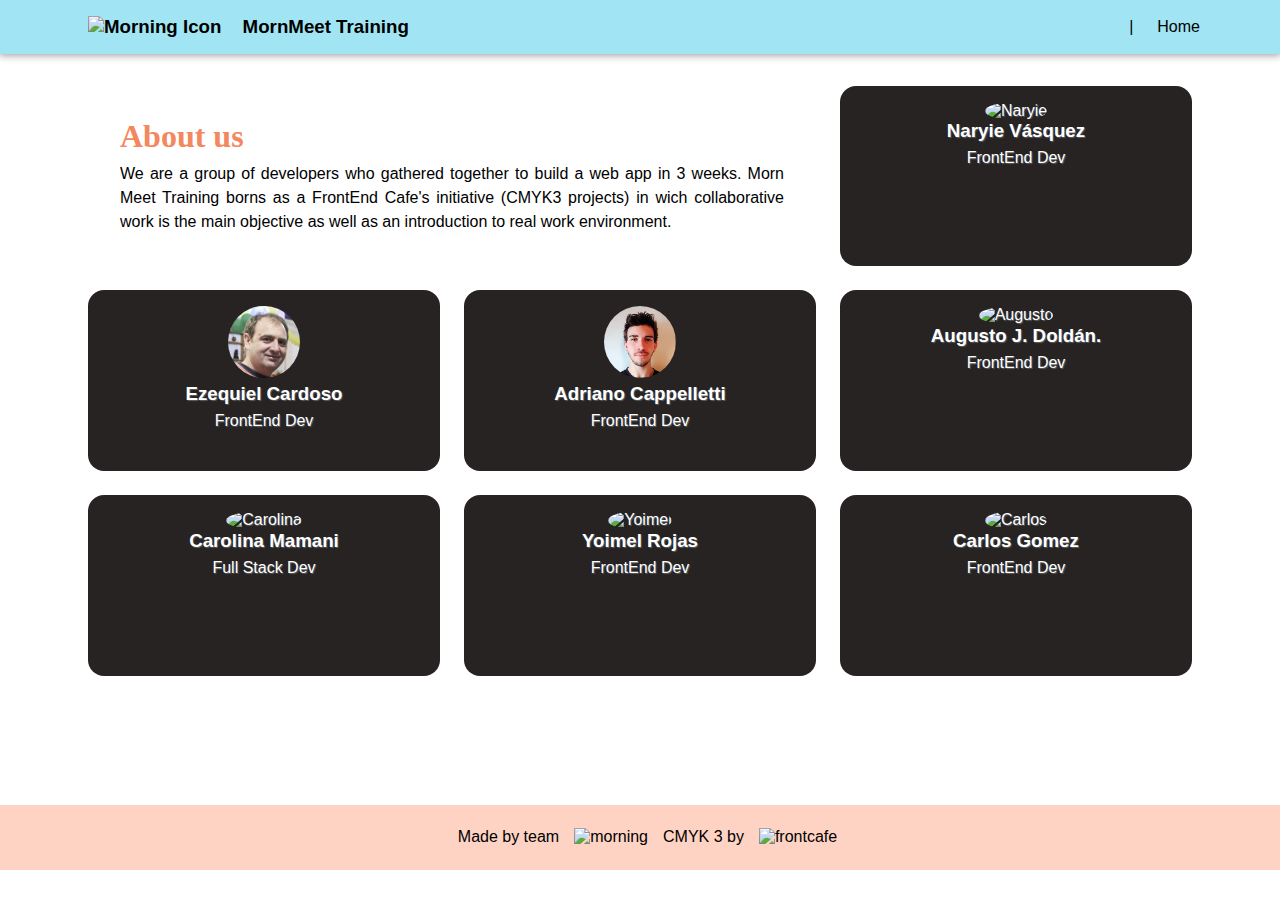
==== commit 547b8b2f: "added photo Adriano" ====
--- a/about.html
+++ b/about.html
@@ -80,9 +80,7 @@
 
       <div class="cards">
         <div class="cards__content">
-          <img
-            src="https://media-exp1.licdn.com/dms/image/C5635AQEAoC4wfR3Rsg/profile-framedphoto-shrink_200_200/0/1614091147446?e=1620392400&v=beta&t=RGc3djnfo0rp9H3aammy1Quc4EG4INEzP230tvVJBl8"
-            alt="Adriano">
+          <img src="./img/foto_4_X_4_ADRIANO_CAPPELLETTI.webp" alt="Adriano">
           <h3>Adriano Cappelletti</h3>
           <p>FrontEnd Dev</p>
         </div>
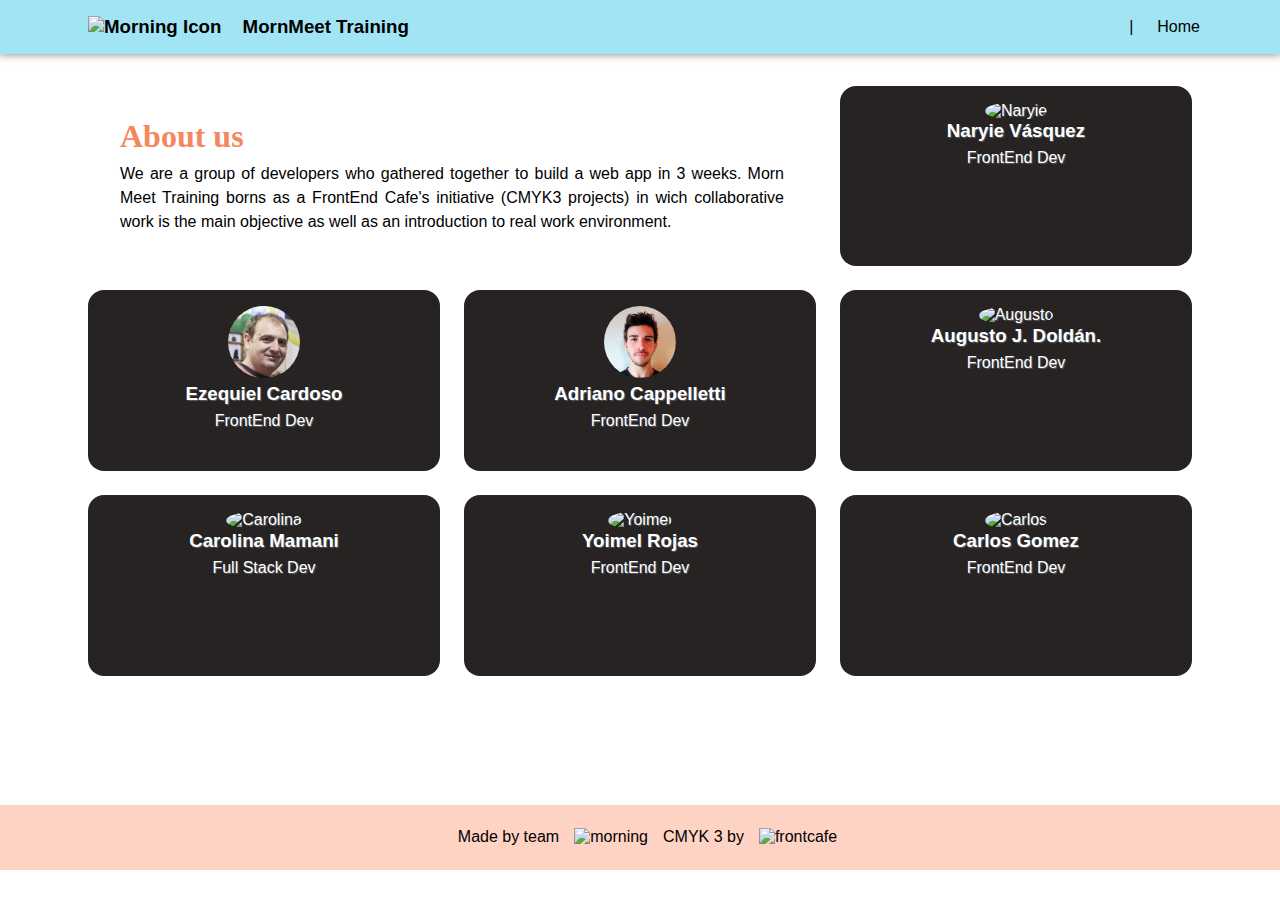
==== commit f0e95cd8: "Add profile photo" ====
--- a/about.html
+++ b/about.html
@@ -80,7 +80,7 @@
 
       <div class="cards">
         <div class="cards__content">
-          <img src="./img/foto_4_X_4_ADRIANO_CAPPELLETTI.webp" alt="Adriano">
+          <img src="./img/Adriano.png" alt="Adriano">
           <h3>Adriano Cappelletti</h3>
           <p>FrontEnd Dev</p>
         </div>
